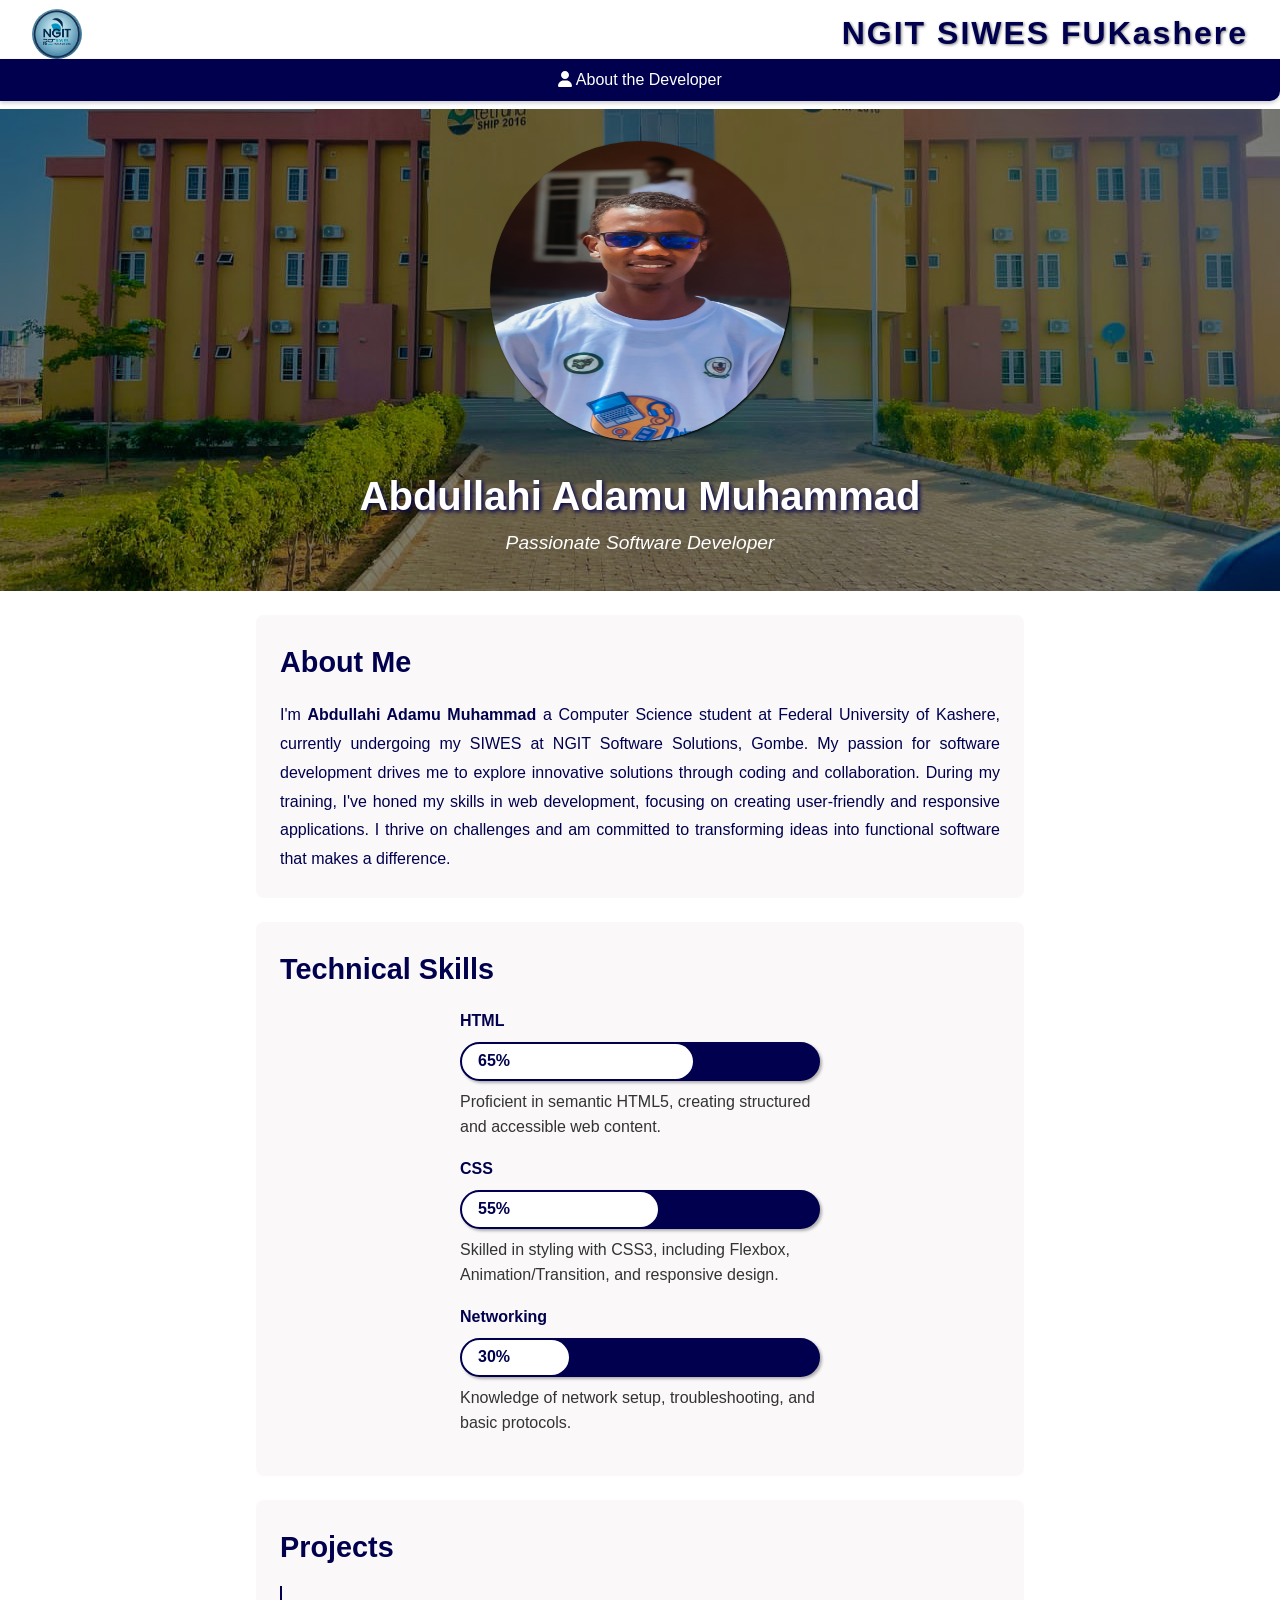
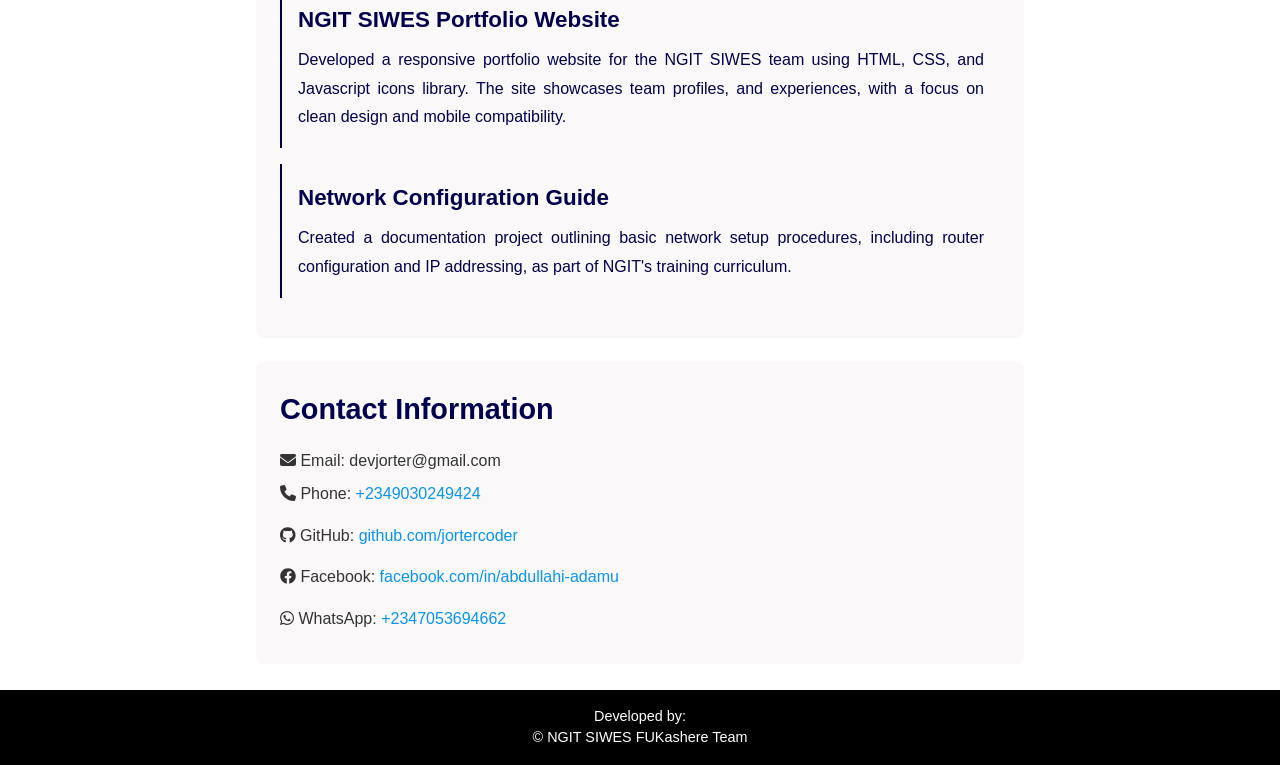
==== developer_profile.html @ a3346a8e "new project" ====
<!DOCTYPE html>
<html lang="en">
<head>
    <meta charset="UTF-8">
    <meta http-equiv="X-UA-Compatible" content="IE=edge">
    <meta name="viewport" content="width=device-width, initial-scale=1.0">
    <meta name="keywords" content="Abdullahi Adamu Muhammad, NGIT, SIWES, FUKashere, Jorter Developer">
    <meta name="author" content="Bn_Arderm Developer">
    <title>About the Developer</title>
    <link rel="stylesheet" href="styles/style-developer-page.css">
    <script src="js/icons.js"></script>
</head>
<body>
    <header>
        <div id="head">
            <img src="images/siwes_logo.jpg" alt="NGIT SIWES FUKashere logo">
            <h1>NGIT SIWES FUKashere</h1>
        </div>
        <nav>
            <ul>
                <li><a href="developer_profile.html"> <i class="fa fa-user"> </i> About the Developer</a></li>
                
            </ul>
        </nav>
    </header>

    <div class="profile-hero">
        <img src="images/profile/jorter.png" alt="Abdullahi Adamu Muhammad Profile Picture">
        <h2>Abdullahi Adamu Muhammad</h2>
        <p>Passionate Software Developer</p>
    </div>

    <div class="bio-section">
        <h3>About Me</h3>
        <p>
            I'm <strong>Abdullahi Adamu Muhammad</strong> a Computer Science student at Federal University of Kashere, 
            currently undergoing my SIWES at NGIT Software Solutions, Gombe. 
            My passion for software development drives me to explore innovative solutions through coding and collaboration. 
            During my training, I've honed my skills in web development, 
            focusing on creating user-friendly and responsive applications.
             I thrive on challenges and am committed to transforming ideas into functional software that makes a difference.
        </p>
    </div>

    <div class="skills-section">
        <h3>Technical Skills</h3>
        <div class="tech-skill">
            <h6>HTML</h6>
            <div id="html">
                <div id="prgrss-html">65%</div>
            </div>
            <p>Proficient in semantic HTML5, creating structured and accessible web content.</p>
        </div>
        <div class="tech-skill">
            <h6>CSS</h6>
            <div id="css">
                <div id="prgrss-css">55%</div>
            </div>
            <p>Skilled in styling with CSS3, including Flexbox, Animation/Transition, 
                and responsive design.</p>
        </div>

        <div class="tech-skill">
            <h6>Networking</h6>
            <div id="networking">
                <div id="prgrss-networking">30%</div>
            </div>
            <p>Knowledge of network setup, troubleshooting, and basic protocols.</p>
        </div>
    </div>

    <div class="projects-section">
        <h3>Projects</h3>
        <div class="project">
            <h4> NGIT SIWES Portfolio Website</h4>
            <p>
                Developed a responsive portfolio website for the NGIT SIWES team using HTML, CSS, 
                and Javascript icons library. The site showcases team profiles, and experiences, 
                with a focus on clean design and mobile compatibility.
            </p>
        </div>
        <div class="project">
            <h4>Network Configuration Guide</h4>
            <p>
                Created a documentation project outlining basic network setup procedures,
                 including router configuration and IP addressing, as part of NGIT's training curriculum.

            </p>
        </div>
    </div>

    <div class="contact-section">
        <h3>Contact Information</h3>
        <p><i class="fas fa-envelope"></i> Email: devjorter@gmail.com</p>
        <p><i class="fas fa-phone"></i> Phone: <a href="tel +2349030249424">+2349030249424</a></p>
        <p><i class="fab fa-github"></i> GitHub: <a href="https://github.com/jortercoder">github.com/jortercoder</a></p>
        <p><i class="fab fa-facebook"></i> Facebook: <a href="https://facebook.com/abdullahi-adamu-muhammad">facebook.com/in/abdullahi-adamu</a></p>
        <p><i class="fab fa-whatsapp"></i> WhatsApp: <a href="https://wa.me/+2347053694662">+2347053694662</a></p>
    </div>

    <footer>
        <div id="foot">
            <p>Developed by: <br> © NGIT SIWES FUKashere Team</p>
        </div>
    </footer>
</body>
</html>
---- styles/style-developer-page.css ----
* {
            padding: 0;
            margin: 0;
            box-sizing: border-box;
        }

        body {
            font-family: Arial, Helvetica, sans-serif;
            color: #333;
            line-height: 1.6;
        }

        header {
            width: 100%;
            position: sticky;
            top: 0;
            background: #fff;
            z-index: 1000;
            padding: 0.5rem 0;
        }

        #head {
            display: flex;
            align-items: center;
            justify-content: center;
            flex-wrap: wrap;
            gap: 1rem;
            padding: 0.5rem;
        }

        #head img {
            width: 40px;
            height: 40px;
            border-radius: 50%;
        }

        header h1 {
            color: #00004e;
            font-size: 1.5rem;
            text-align: center;
            text-shadow: 1px 1px 3px gray;
            letter-spacing: 2px;
        }

        nav {
            background: #00004e;
            width: 100%;
            padding: 0.5rem 0;
            border-bottom-right-radius: 10px;
            box-shadow: 0 2px 4px rgba(0, 0, 0, 0.2);
        }

        nav ul {
            display: flex;
            flex-wrap: wrap;
            justify-content: center;
            gap: 0.5rem;
        }

        nav ul li {
            list-style: none;
        }

        nav ul li a {
            color: #fff;
            text-decoration: none;
            font-size: 0.9rem;
            padding: 0.5rem;
        }

        nav ul li a:hover {
            color: #2585df;
            text-decoration: underline;
            transition: color 0.3s;
        }

        .profile-hero {
            width: 100%;
            padding: 2rem 5%;
            background: linear-gradient(rgba(0, 0, 0, 0.5), rgba(0, 0, 0, 0.5)), url("../images/fuk_senate.jpg") no-repeat center/cover;
            text-align: center;
            color: #fff;
        }

        .profile-hero img {
            width: 200px;
            height: 200px;
            border-radius: 50%;
            box-shadow: 1px 1px 2px #000;
            margin-bottom: 1rem;
        }

        .profile-hero h2 {
            font-size: 2rem;
            text-shadow: 2px 2px 4px #00004e;
        }

        .profile-hero p {
            font-size: 1.2rem;
            font-style: italic;
        }
        #back{
            max-width: 100px;
            max-height: 100px;
            /* border: 2px solid #000; */
            border-radius: 50%;
            padding: 5px;
            position: fixed;
            top: 80%;
            right: 5%;
            background-color: #fff;
        }
        #back li{
            list-style: none;
        }
        #back a{
            color: #00004e;
        }

        .bio-section, .skills-section, .projects-section, .contact-section {
            margin: 1.5rem 5%;
            padding: 1.5rem;
            background: rgba(243, 237, 237, 0.4);
            border-radius: 8px;
        }

        .bio-section h3, .skills-section h3, .projects-section h3, .contact-section h3 {
            font-size: 1.8rem;
            color: #00004e;
            margin-bottom: 1rem;
        }

        .bio-section p {
            font-size: 1rem;
            line-height: 1.8;
            text-align: justify;
            color: #00004e;
        }

        .tech-skill {
            margin: 1rem 0;
        }

        .tech-skill h6 {
            font-size: 1rem;
            color: #00004e;
            margin-bottom: 0.5rem;
        }

        #html, #css, #networking {
            background: #00004e;
            width: 100%;
            max-width: 500px;
            border-radius: 20px;
            border: 2px solid #00004e;
            margin: 0.5rem 0;
            box-shadow: 2px 2px 3px rgba(0, 0, 0, 0.3);
        }

        #prgrss-html, #prgrss-css, #prgrss-networking {
            color: #00004e;
            background: #fff;
            border-radius: 20px;
            padding: 0.3rem 1rem;
            font-weight: bold;
        }

        #prgrss-html { width: 65%; }
        #prgrss-css { width: 55%; }
        #prgrss-networking { width: 30%; }

        .project {
            margin: 1rem 0;
            padding: 1rem;
            border-left: 2px solid #00004e;
        }

        .project h4 {
            font-size: 1.4rem;
            color: #00004e;
            margin-bottom: 0.5rem;
        }

        .project p {
            font-size: 1rem;
            line-height: 1.8;
            color: #00004e;
            text-align:justify ;
        }

        .contact-section a {
            color: #0894f1;
            text-decoration: none;
            font-size: 1rem;
            margin: 0.5rem 0;
            display: inline-block;
        }

        .contact-section a:hover {
            color: red;
        }

        footer {
            background: #000;
            color: #fff;
            padding: 1rem;
            text-align: center;
            border-top: 2px solid #fff;
        }

        #foot p {
            font-size: 0.9rem;
            line-height: 1.5;
        }

        @media (min-width: 768px) {
            #head {
                justify-content: space-between;
                padding: 0 2rem;
            }

            #head img {
                width: 50px;
                height: 50px;
            }

            header h1 {
                font-size: 2rem;
            }

            nav ul li a {
                font-size: 1rem;
                padding: 0.5rem 1rem;
            }

            .profile-hero img {
                width: 250px;
                height: 250px;
            }

            .profile-hero h2 {
                font-size: 2.5rem;
            }

            .bio-section, .skills-section, .projects-section, .contact-section {
                width: 80%;
                margin: 1.5rem auto;
            }
        }

        @media (min-width: 1024px) {
            .profile-hero img {
                width: 300px;
                height: 300px;
            }

            .bio-section, .skills-section, .projects-section, .contact-section {
                width: 60%;
            }

            .tech-skill {
                width: 50%;
                margin-left: 25%;
            }
        }
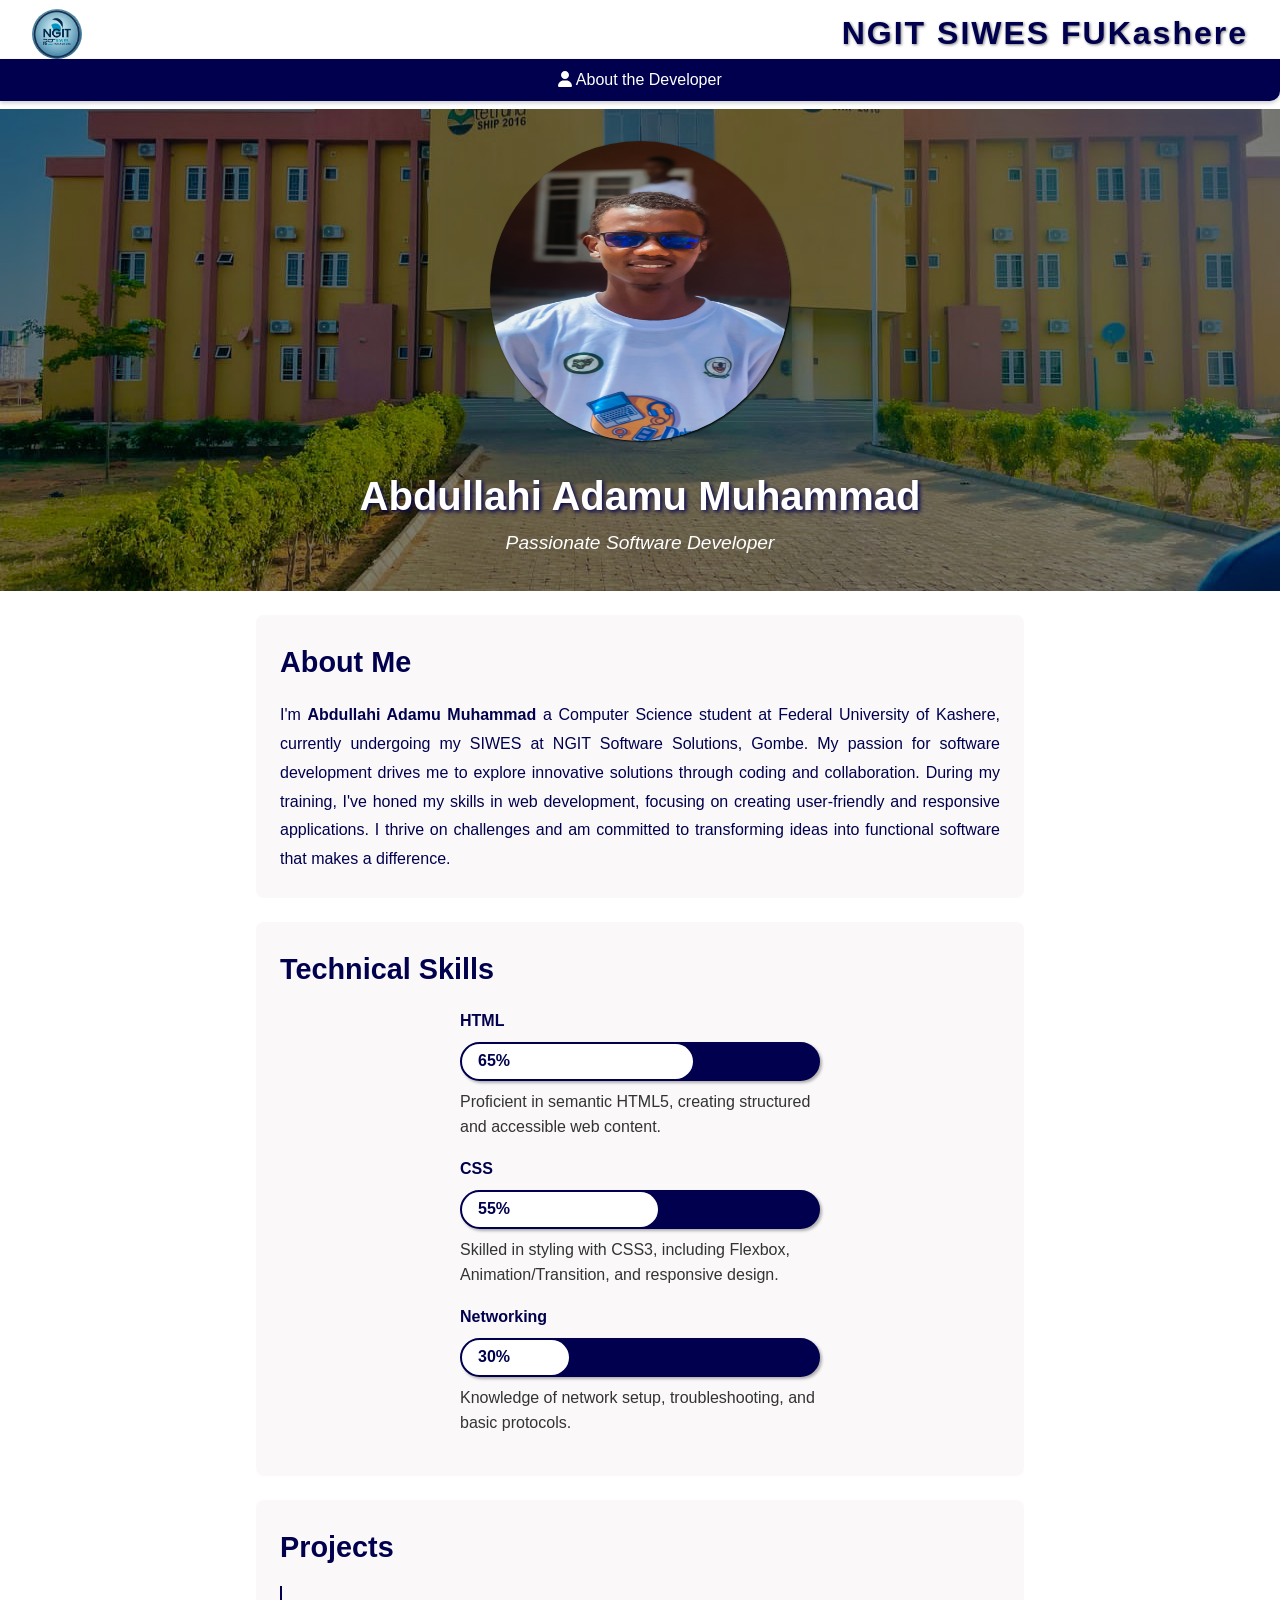
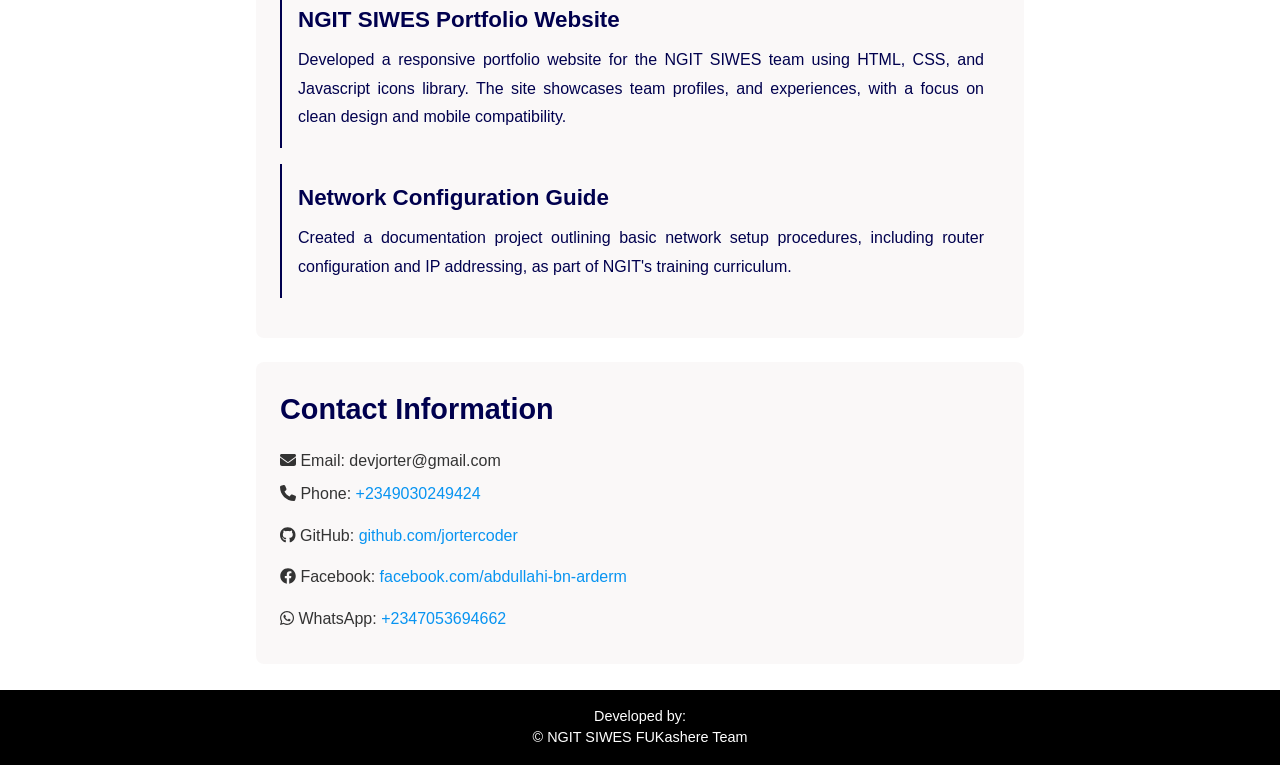
==== commit dce27a30: "New Update" ====
--- a/developer_profile.html
+++ b/developer_profile.html
@@ -92,9 +92,9 @@
     <div class="contact-section">
         <h3>Contact Information</h3>
         <p><i class="fas fa-envelope"></i> Email: devjorter@gmail.com</p>
-        <p><i class="fas fa-phone"></i> Phone: <a href="tel +2349030249424">+2349030249424</a></p>
+        <p><i class="fas fa-phone"></i> Phone: <a href="+2349030249424">+2349030249424</a></p>
         <p><i class="fab fa-github"></i> GitHub: <a href="https://github.com/jortercoder">github.com/jortercoder</a></p>
-        <p><i class="fab fa-facebook"></i> Facebook: <a href="https://facebook.com/abdullahi-adamu-muhammad">facebook.com/in/abdullahi-adamu</a></p>
+        <p><i class="fab fa-facebook"></i> Facebook: <a href="https://www.facebook.com/profile.php?id=100078865933788">facebook.com/abdullahi-bn-arderm</a></p>
         <p><i class="fab fa-whatsapp"></i> WhatsApp: <a href="https://wa.me/+2347053694662">+2347053694662</a></p>
     </div>
 
